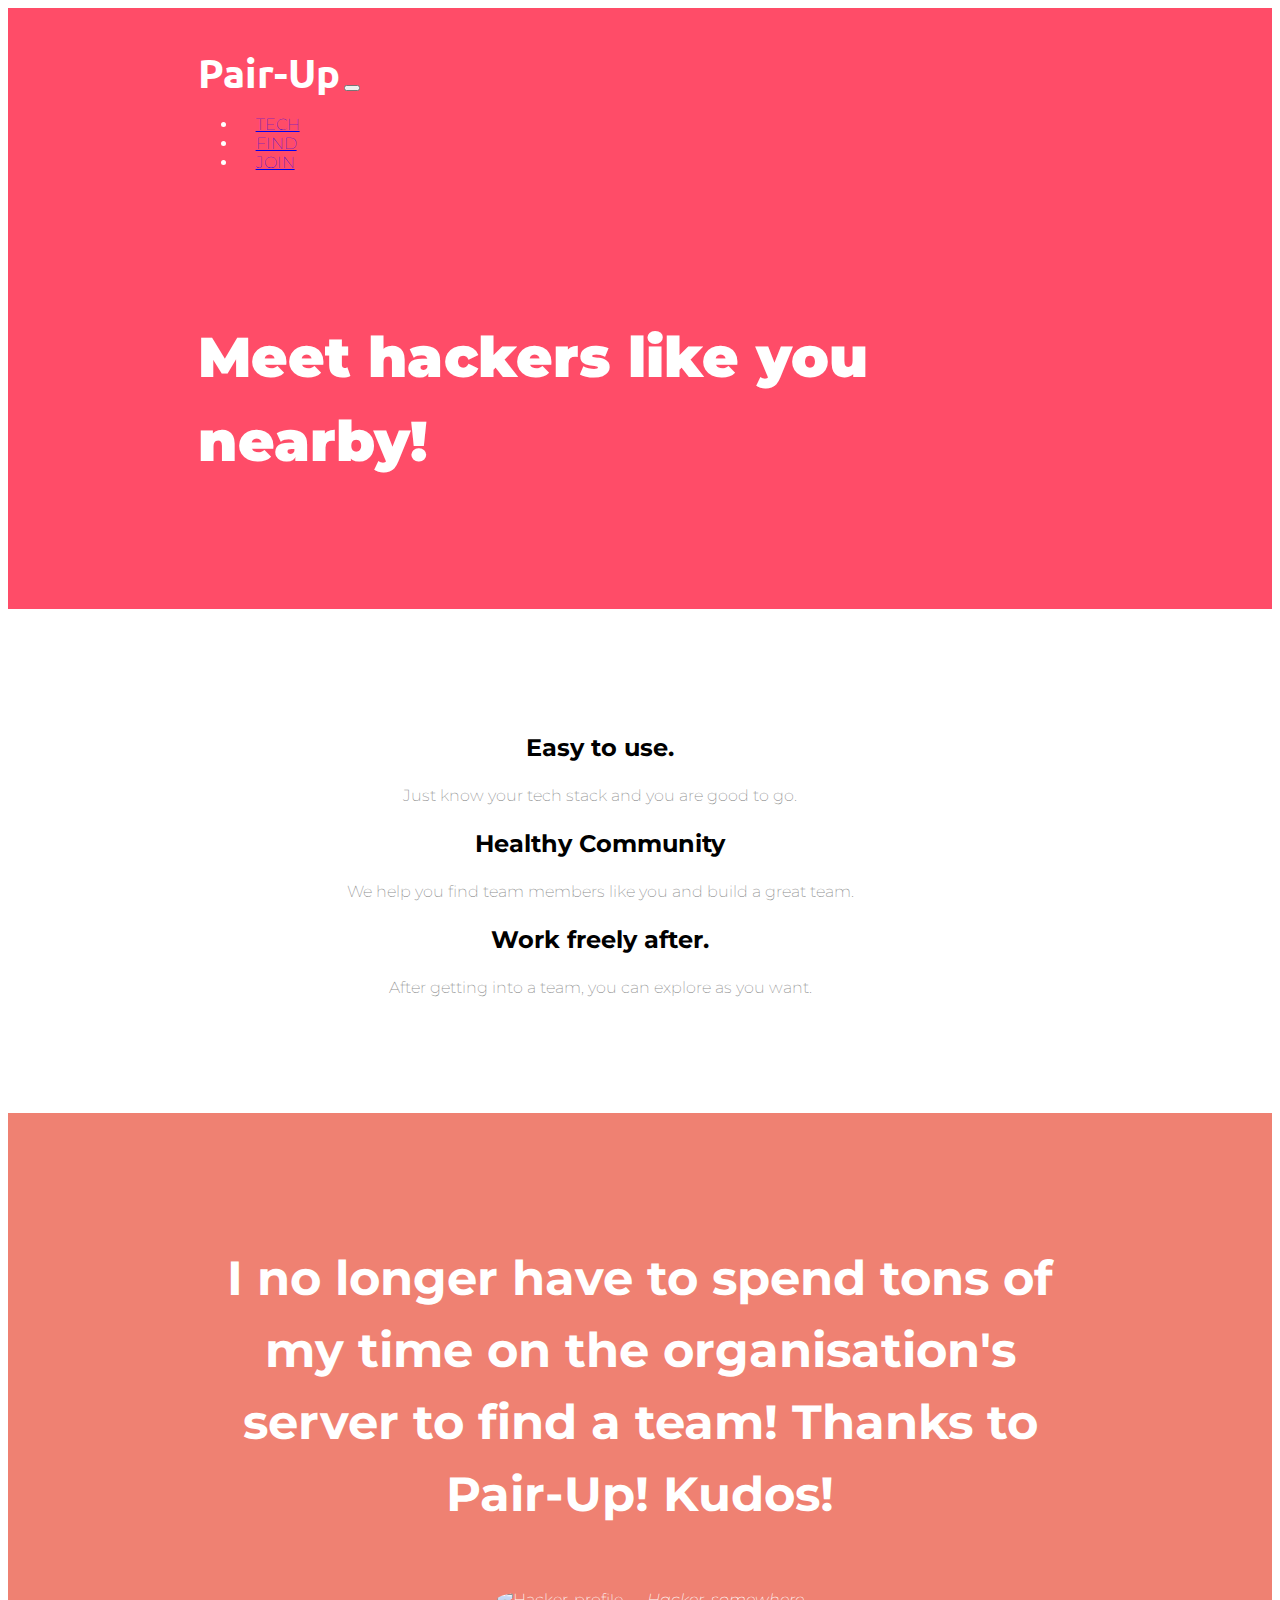
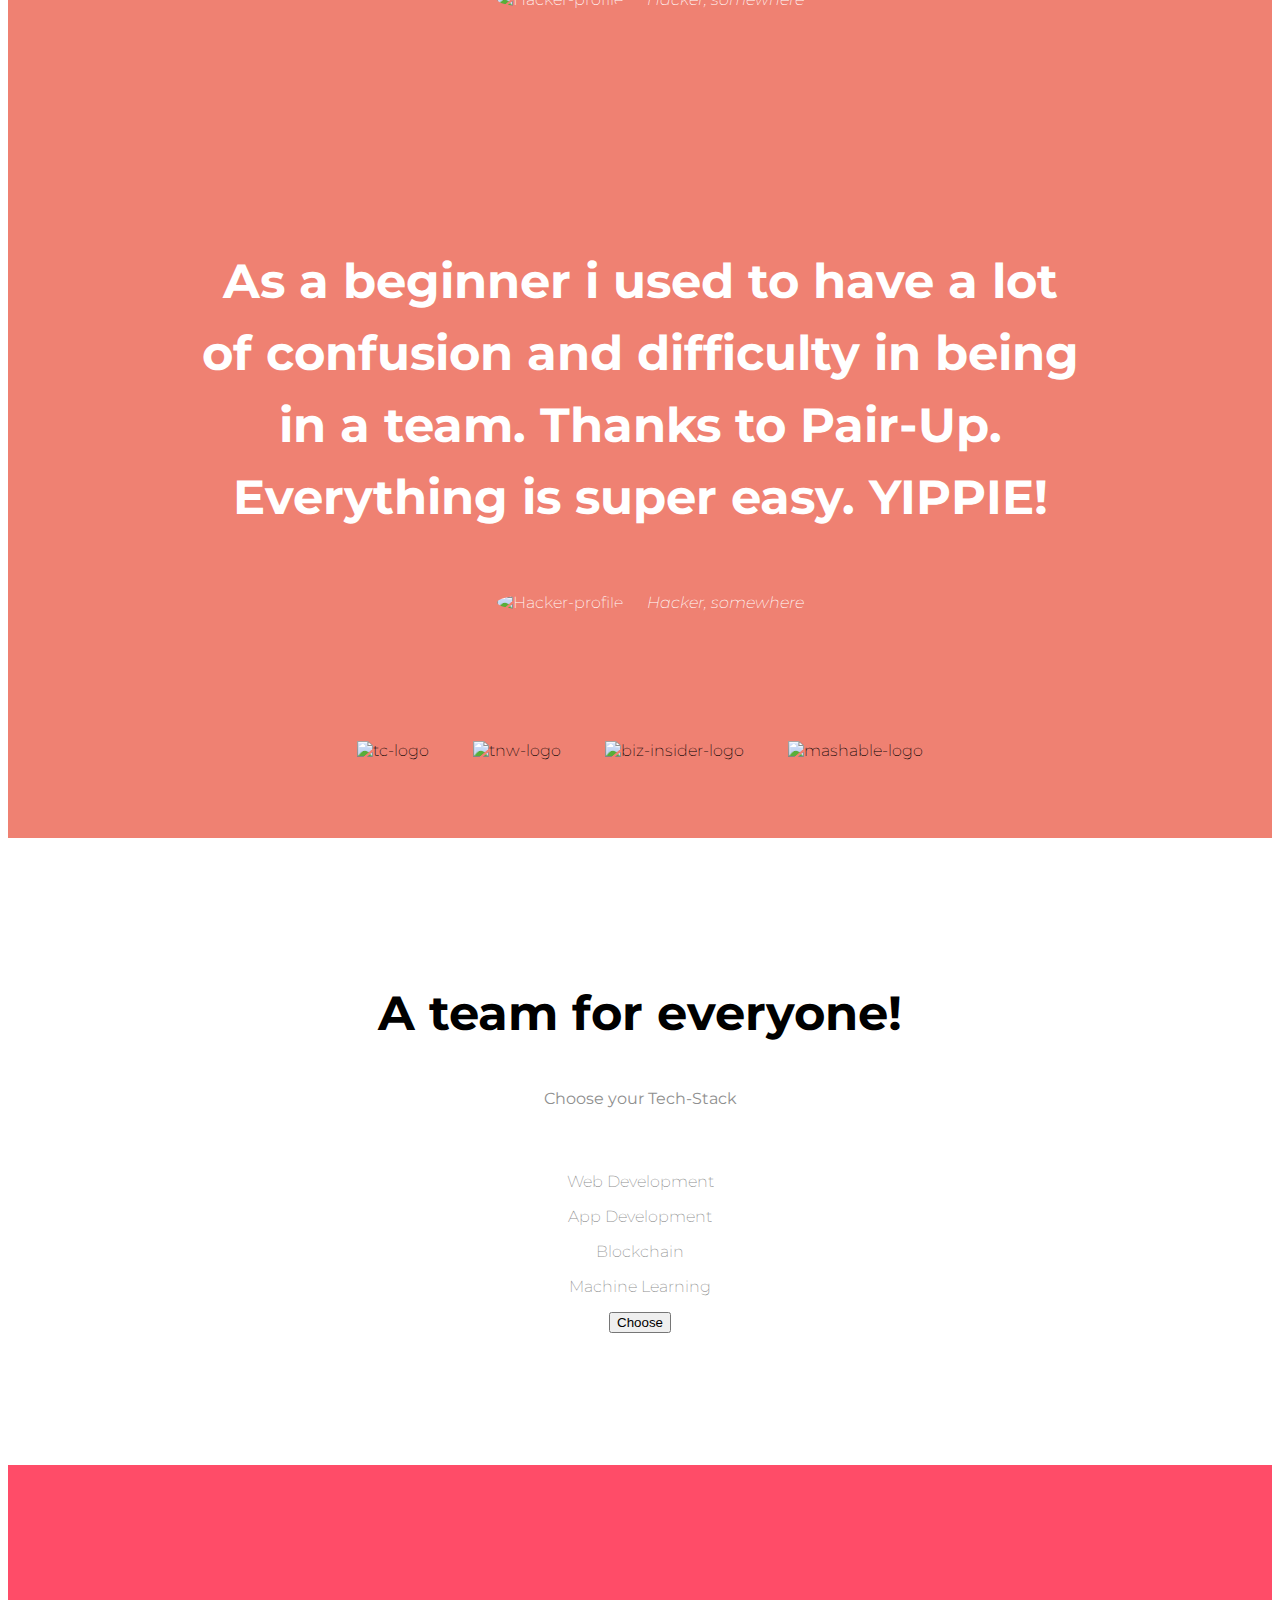
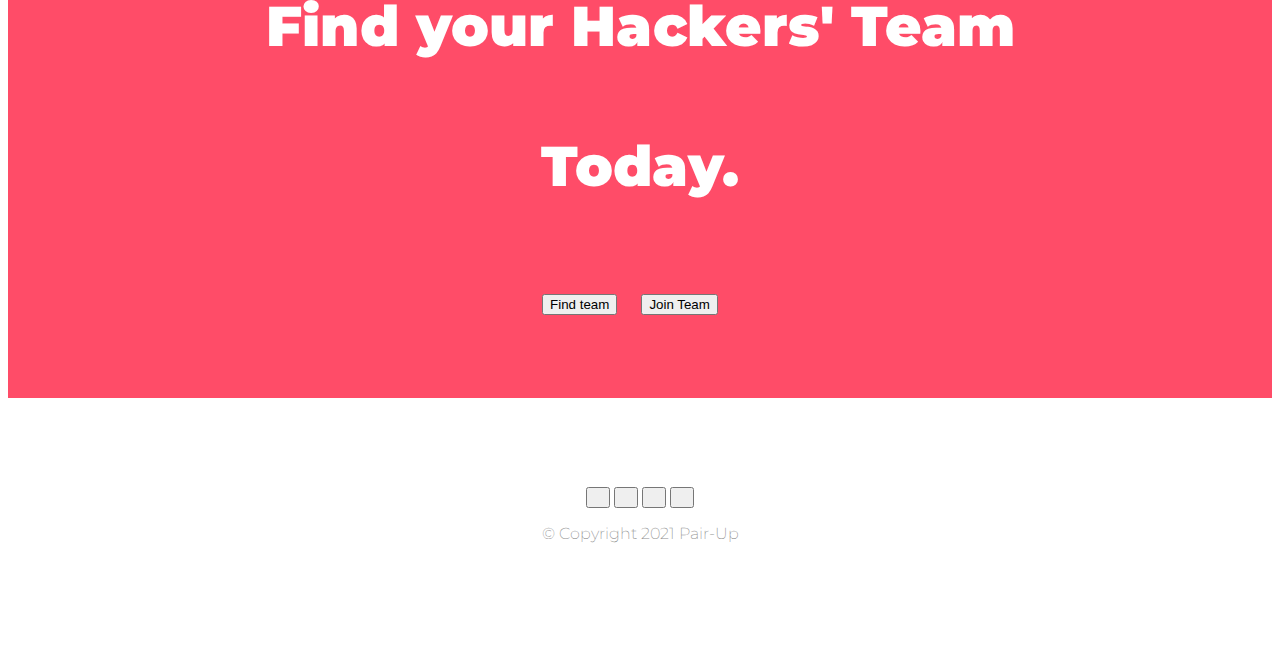
==== index.html @ fb61e9f4 "added file" ====
<!DOCTYPE html>
<html lang="en">

<head>
    <meta charset="UTF-8">
    <meta http-equiv="X-UA-Compatible" content="IE=edge">
    <meta name="viewport" content="width=device-width, initial-scale=1.0">
    <title>Pair-Up</title>
    <script src="/Js/index.js"></script>
</head>


<!-- bootstrap -->
<link rel="stylesheet" href="https://cdn.jsdelivr.net/npm/bootstrap@4.5.3/dist/css/bootstrap.min.css" integrity="sha384-TX8t27EcRE3e/ihU7zmQxVncDAy5uIKz4rEkgIXeMed4M0jlfIDPvg6uqKI2xXr2" crossorigin="anonymous">
  <script src="https://code.jquery.com/jquery-3.5.1.slim.min.js" integrity="sha384-DfXdz2htPH0lsSSs5nCTpuj/zy4C+OGpamoFVy38MVBnE+IbbVYUew+OrCXaRkfj" crossorigin="anonymous"></script>
  <script src="https://cdn.jsdelivr.net/npm/popper.js@1.16.1/dist/umd/popper.min.js" integrity="sha384-9/reFTGAW83EW2RDu2S0VKaIzap3H66lZH81PoYlFhbGU+6BZp6G7niu735Sk7lN" crossorigin="anonymous"></script>
  <script src="https://cdn.jsdelivr.net/npm/bootstrap@4.5.3/dist/js/bootstrap.min.js" integrity="sha384-w1Q4orYjBQndcko6MimVbzY0tgp4pWB4lZ7lr30WKz0vr/aWKhXdBNmNb5D92v7s" crossorigin="anonymous"></script>
  <!-- css -->
  <link rel="stylesheet" href="css/styles.css">
  <!-- google fonts -->
  <link rel="preconnect" href="https://fonts.gstatic.com">
  <link href="https://fonts.googleapis.com/css2?family=Montserrat:wght@900&family=Ubuntu:wght@300&display=swap" rel="stylesheet">
  <link href="https://fonts.googleapis.com/css2?family=Montserrat:wght@300&display=swap" rel="stylesheet">
  <!-- font awesome -->
  <script src="https://kit.fontawesome.com/1465705b72.js" crossorigin="anonymous"></script>


<body>

  <section id="title">

    <!-- Nav Bar -->
    <div class="container-fluid">


      <nav class="navbar navbar-expand-lg navbar-dark ">
        <span class="navbar-brand mb-0 h1">Pair-Up</span>
        <button class="navbar-toggler" type="button" data-toggle="collapse" data-target="#navbarNavAltMarkup" aria-controls="navbarNavAltMarkup" aria-expanded="false" aria-label="Toggle navigation">
          <span class="navbar-toggler-icon"></span>
        </button>
        <div class="collapse navbar-collapse" id="navbarNavAltMarkup">
          <ul class="navbar-nav ml-auto">
            <li class="nav-item">
              <a class="nav-link" href="#pricing">TECH</a>
            </li>
            <li class="nav-item">
              <a class="nav-link" href="#cta">FIND</a>
            </li>
            <li class="nav-item">
              <a class="nav-link" href="#cta">JOIN</a>
            </li>
          </ul>
        </div>
      </nav>



      <!-- Title -->

      <div class="row">
        <div class="col-lg-6">
          <h1>Meet hackers like you nearby!</h1>
          <!-- <button type="button" class="btn btn-dark btn-lg down-btn">Tech Stack</button> -->
        </div>
        <div class="col-lg-6">
          <img class="title-img" src="" alt="">
        </div>
      </div>

    </div>
  </section>


  <!-- Features -->

  <section id="features">

    <div class="row">

      <div class="col-lg-4">
        <i class="icon fas fa-check-circle fa-4x"></i>
        <h3 class="ft">Easy to use.</h3>
        <p>Just know your tech stack and you are good to go.</p>
      </div>

      <div class="col-lg-4">
        <i class="icon fas fa-bullseye fa-4x"></i>
        <h3 class="ft">Healthy Community</h3>
        <p>We help you find team members like you and build a great team.</p>
      </div>

      <div class="col-lg-4">
        <i class="icon fas fa-heart fa-4x"></i>
        <h3 class="ft">Work freely after.</h3>
        <p>After getting into a team, you can explore as you want.</p>
      </div>

    </div>
  </section>


  <!-- Testimonials -->

  <section id="testimonials">
    <div id="testimonials-bar" class="carousel slide" data-ride="false">
      <div class="carousel-inner">
        <div class="carousel-item active">
          <h2>I no longer have to spend tons of my time on the organisation's server to find a team! Thanks to Pair-Up! Kudos!</h2>
          <img class="testimonial-img" src="https://images.unsplash.com/photo-1544890225-2f3faec4cd60?ixid=MXwxMjA3fDB8MHxwaG90by1wYWdlfHx8fGVufDB8fHw%3D&ixlib=rb-1.2.1&auto=format&fit=crop&w=625&q=80" alt="Hacker-profile">
          <em>Hacker, somewhere</em>
        </div>
        <div class="carousel-item">
          <h2 class="testimonial-text">As a beginner i used to have a lot of confusion and difficulty in being in a team. Thanks to Pair-Up. Everything is super easy. YIPPIE!</h2>
          <img class="testimonial-img" src="https://images.unsplash.com/photo-1514543250559-83867827ecce?ixid=MXwxMjA3fDB8MHxwaG90by1wYWdlfHx8fGVufDB8fHw%3D&ixlib=rb-1.2.1&auto=format&fit=crop&w=711&q=80" alt="Hacker-profile">
          <em>Hacker, somewhere</em>
        </div>

      </div>
      <a class="carousel-control-prev" href="#testimonials-bar" role="button" data-slide="prev">
        <span class="carousel-control-prev-icon"></span>
      </a>
      <a class="carousel-control-next" href="#testimonials-bar" role="button" data-slide="next">
        <span class="carousel-control-next-icon"></span>
      </a>
    </div>
  </section>


  <!-- Press -->

  <section id="press">
    <img class="press-logo" src="images/techcrunch.png" alt="tc-logo">
    <img class="press-logo" src="images/tnw.png" alt="tnw-logo">
    <img class="press-logo" src="images/bizinsider.png" alt="biz-insider-logo">
    <img class="press-logo" src="images/mashable.png" alt="mashable-logo">

  </section>


  <!-- Tech Stack -->

  <section id="pricing">

    <h2>A team for everyone!</h2>
    <strong><p>Choose your Tech-Stack</p></strong>
    <div class="row">

      <div class="price-column col-lg-12">
        <div class="card">

          <div class="card-body">
            <p>Web Development</p>
            <p>App Development</p>
            <p>Blockchain</p>
            <p>Machine Learning</p>
            <button type="button" class="btn btn-outline-dark btn-lg btn-block">Choose</button>
          </div>
        </div>
      </div>



    </div>






  </section>


  <!-- Call to Action -->

  <section id="cta">

    <h3 class="finish">Find your Hackers' Team</h3>
    <h3 class="finish">Today.</h3>
    <button type="button" class="btn btn-dark btn-lg down-btn">Find team</button>
    <button type="button" class="btn btn-outline-light btn-lg down-btn"> Join Team</button>

  </section>


  <!-- Footer -->

  <footer id="footer">
    <button class="btn"><i class="smedia fab fa-twitter"></i>
    </button>
    <button class="btn"><i class="smedia fab fa-facebook-f"></i>
    </button>
    <button class="btn"><i class="smedia fab fa-instagram"></i>
    </button>
    <button class="btn"><i class="smedia fas fa-envelope"></i>
    </button>
    <p>© Copyright 2021 Pair-Up</p>

  </footer>


</body>

</html>

</html>
---- css/styles.css ----
body {
    font-family: "Montserrat";
    font-weight: 200;
  }

  #title {
    color: #fff;
    background-color: #ff4c68;
  }

  #features {
    padding: 100px 100px;
    text-align: center;
    margin-right: 80px;
    background-color: #fff;
    position: relative;
  }

  .title-img {
    width: 60%;
    transform: rotate(25deg);
    position: absolute;
    right: 30%;
  }

  h1 {
    font-family: 'Montserrat', sans-serif;
    font-size: 3.5rem;
    line-height: 1.5;
    font-weight: 900;
  }

  .container-fluid {
    padding: 3% 15% 7%;
  }

  .navbar {
    padding: 0 0 90px;
  }

  .navbar-brand {
    font-family: "Ubuntu", sans-serif;
    font-size: 2.5rem;
    font-weight: bold;
  }

  .nav-item {
    padding: 0 18px;
  }

  .nav-link {
    font-weight: lighter;
  }

  .down-btn {
    margin: 30px 20px 20px 0;
  }

  .ft {
    font-family: "Montserrat";
    font-weight: bold;
    font-size: 1.5rem;
  }

  .icon {
    color: #ef8172;
    margin-bottom: 1rem;
  }

  .icon:hover {
    color: #ff4c68;
  }

  p {
    color: #8f8f8f;
  }

  #testimonials {
    text-align: center;
    font-family: "Montserrat";
    background-color: #ef8172;
    color: #fff;
  }

  .carousel-item {
    padding: 7% 15%;
  }

  h2 {
    font-weight: bold;
    font-size: 3rem;
    line-height: 1.5;
  }

  .testimonial-img {
    width: 10%;
    border-radius: 100%;
    margin: 20px;
  }

  #press {
    background-color: #ef8172;
    text-align: center;
    padding-bottom: 3%;
  }

  .press-logo {
    width: 15%;
    margin: 20px 20px 40px;
  }

  /* Pricing-section */

  #pricing {
    padding: 100px;
    text-align: center;
  }

  .price-column {
    padding: 3% 2%;
  }

  .dog-name{
    font-weight: bold;
  }


  @media (max-width:1028px) {
    #title {
      text-align: center;
    }

    .title-img {
      position: static;
      transform: rotate(0);
    }
  }


  /* Call to Action */

  #cta{
  background-color: #ff4c68;
  text-align: center;
  font-family: "Montserrat";
  padding: 5% 17%;
  }

  .finish{
    font-weight: 900;
    color: #fff;
    font-size: 3.5rem;
    line-height: 1.5;
  }


  /* footer */

  #footer{
    background-color: #fff;
    padding: 7% 17%;
    text-align: center;
  }

  .smedia{
    margin: 4px;
    margin-bottom: 13px;
  }

  .smedia:hover{
    color: #ef8172;
  }
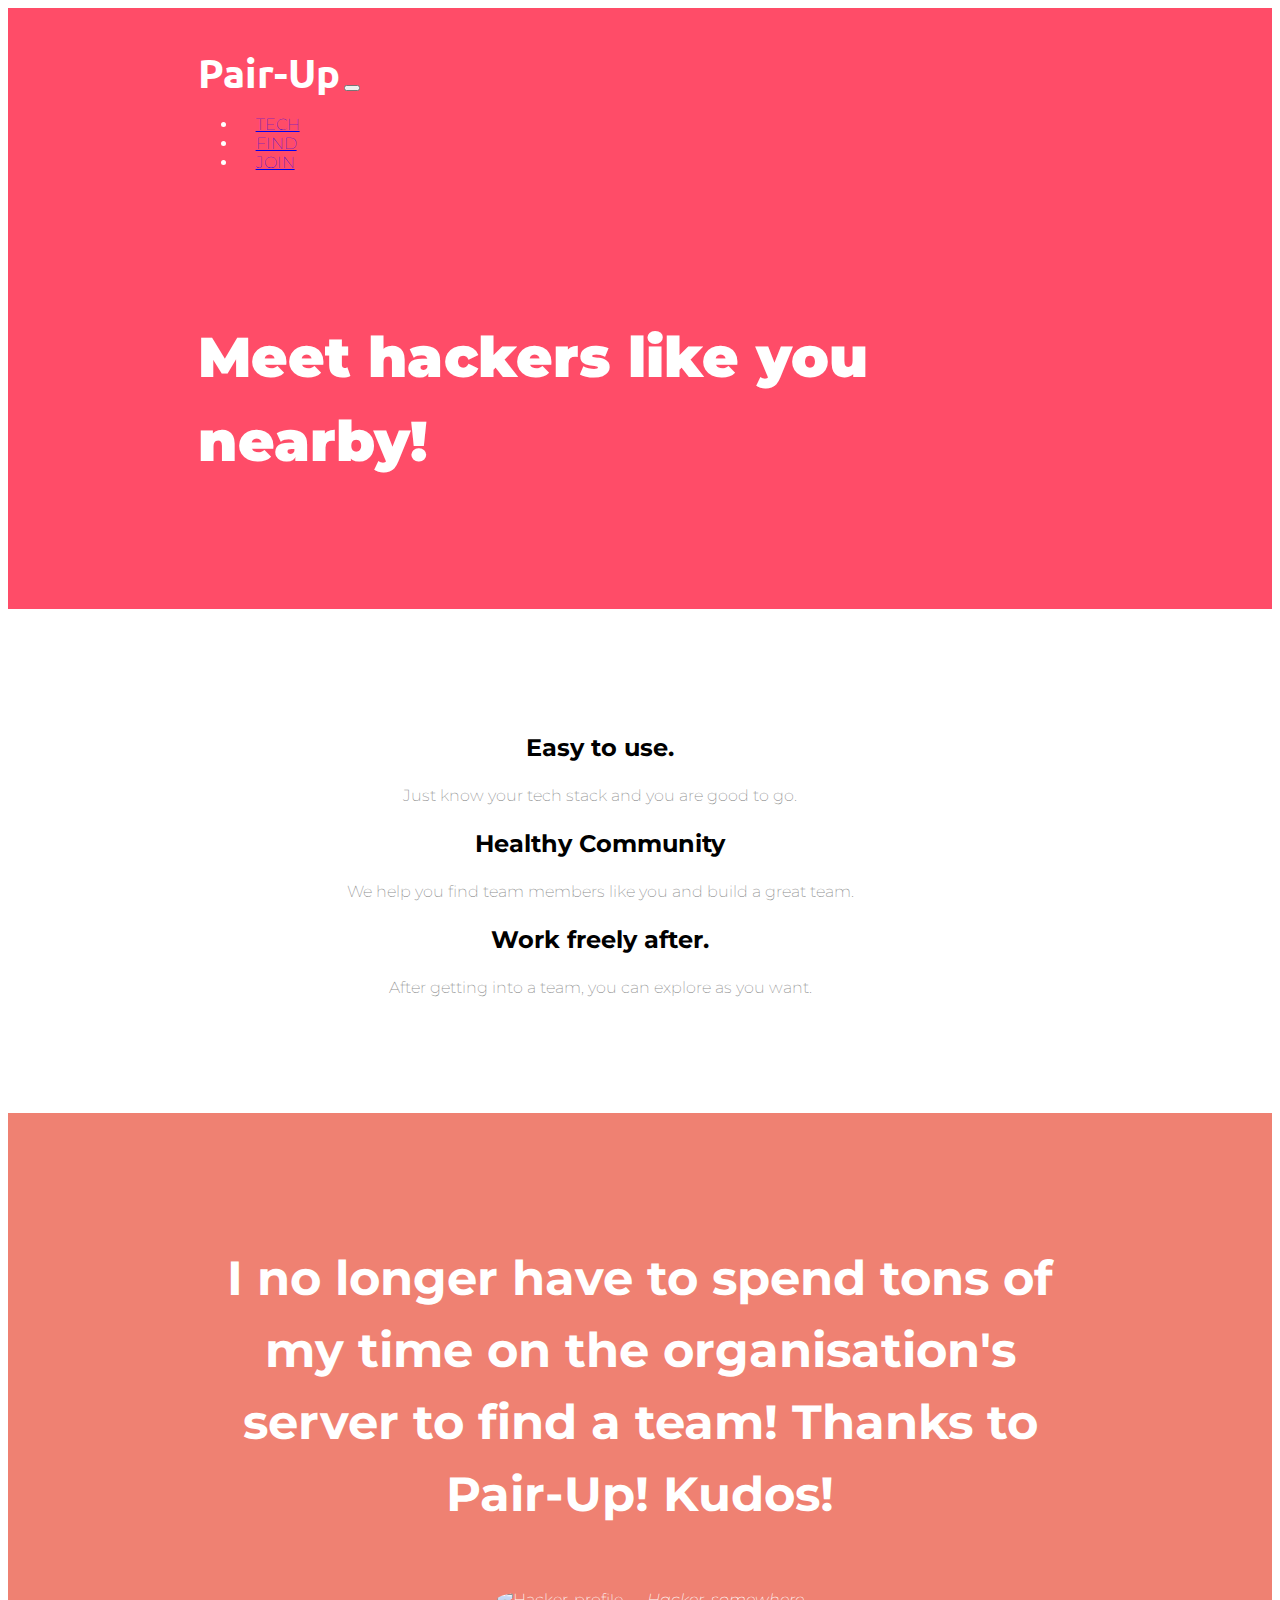
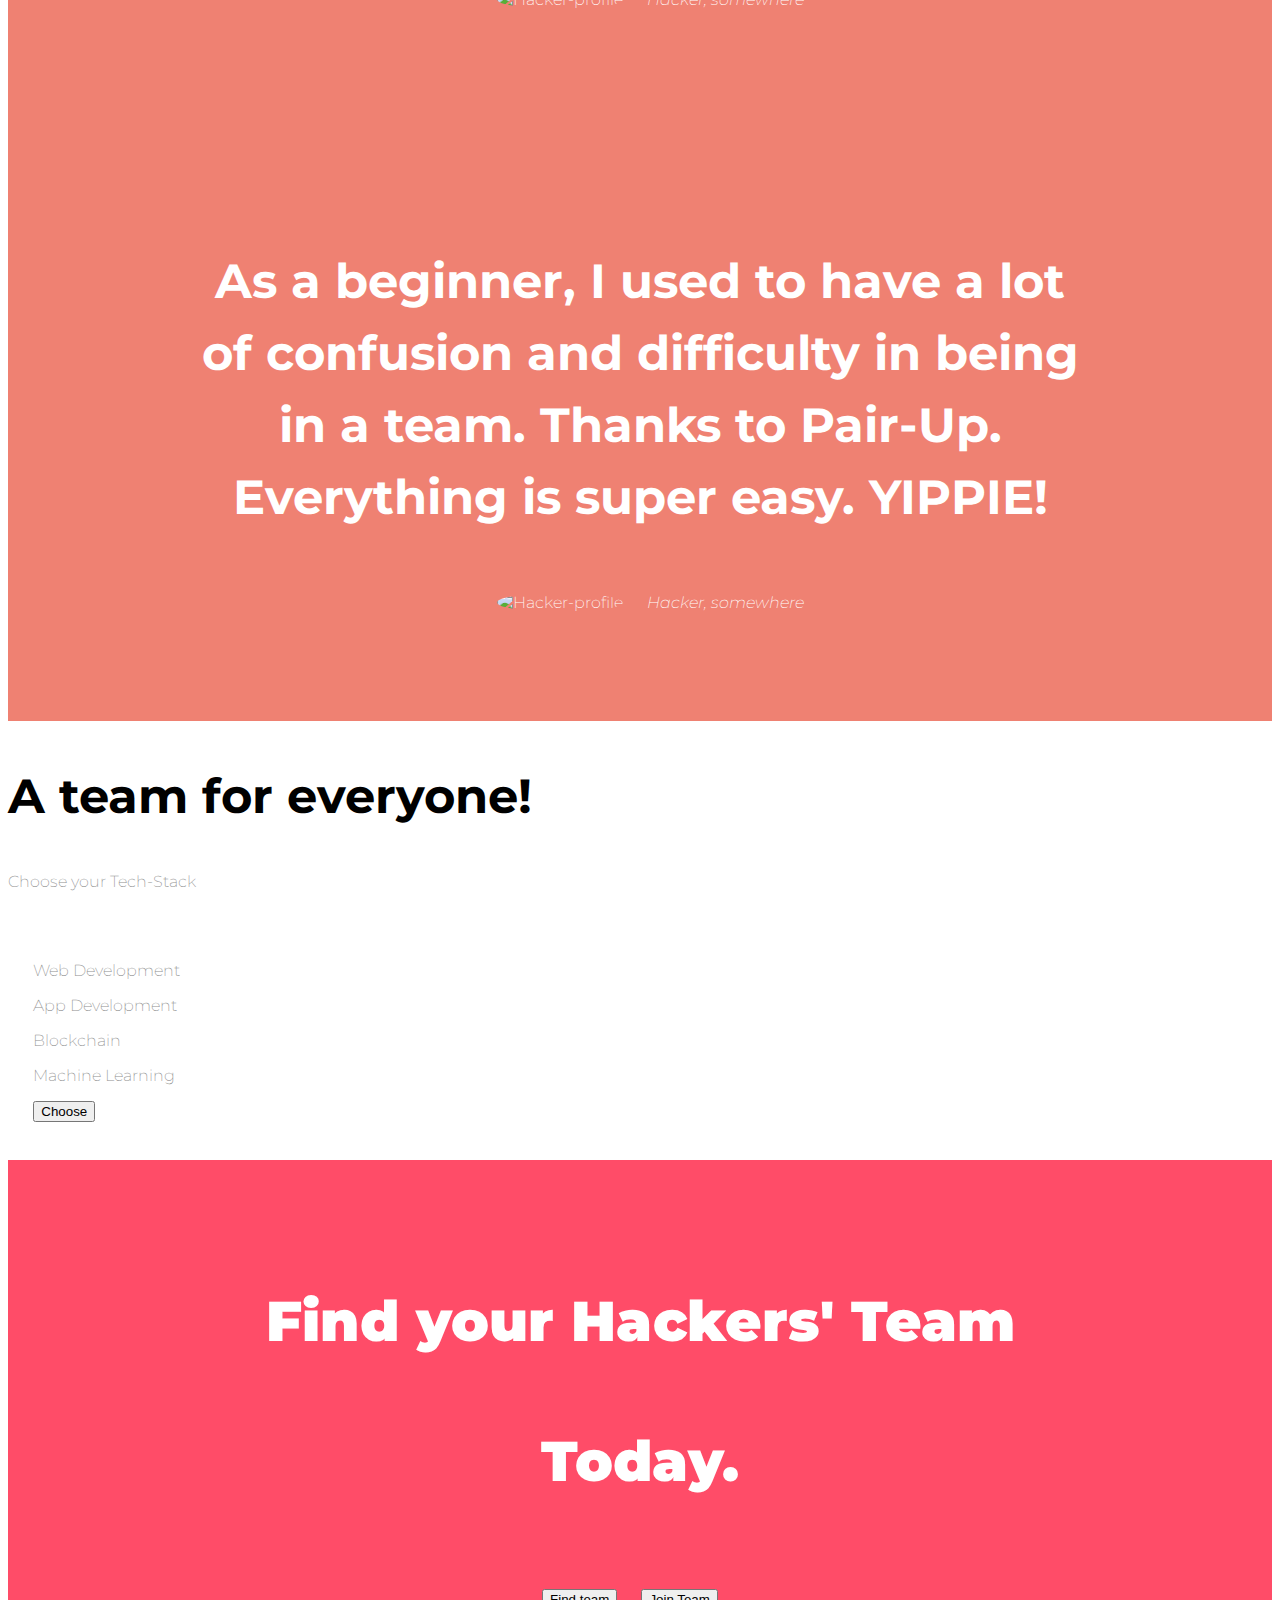
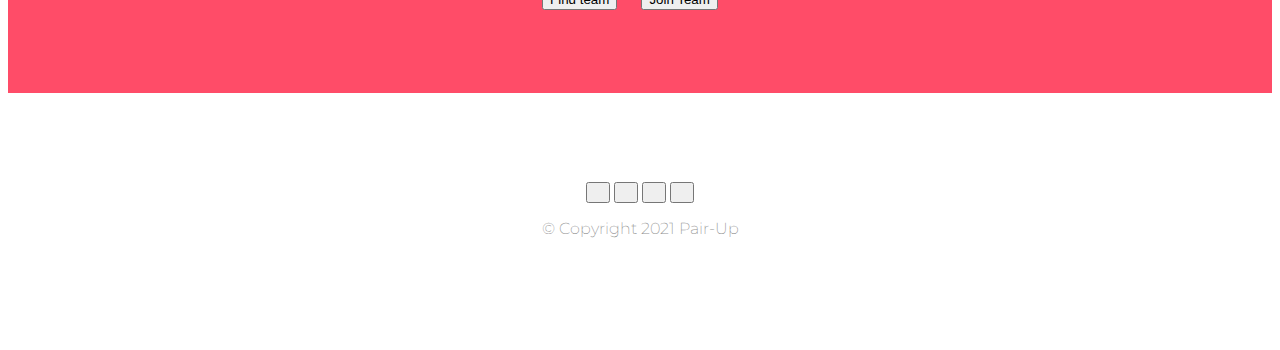
==== commit f419508a: "changed title imag and community icon" ====
--- a/index.html
+++ b/index.html
@@ -1,205 +1,196 @@
-<!DOCTYPE html>
-<html lang="en">
-
-<head>
-    <meta charset="UTF-8">
-    <meta http-equiv="X-UA-Compatible" content="IE=edge">
-    <meta name="viewport" content="width=device-width, initial-scale=1.0">
-    <title>Pair-Up</title>
-    <script src="/Js/index.js"></script>
-</head>
-
-
-<!-- bootstrap -->
-<link rel="stylesheet" href="https://cdn.jsdelivr.net/npm/bootstrap@4.5.3/dist/css/bootstrap.min.css" integrity="sha384-TX8t27EcRE3e/ihU7zmQxVncDAy5uIKz4rEkgIXeMed4M0jlfIDPvg6uqKI2xXr2" crossorigin="anonymous">
-  <script src="https://code.jquery.com/jquery-3.5.1.slim.min.js" integrity="sha384-DfXdz2htPH0lsSSs5nCTpuj/zy4C+OGpamoFVy38MVBnE+IbbVYUew+OrCXaRkfj" crossorigin="anonymous"></script>
-  <script src="https://cdn.jsdelivr.net/npm/popper.js@1.16.1/dist/umd/popper.min.js" integrity="sha384-9/reFTGAW83EW2RDu2S0VKaIzap3H66lZH81PoYlFhbGU+6BZp6G7niu735Sk7lN" crossorigin="anonymous"></script>
-  <script src="https://cdn.jsdelivr.net/npm/bootstrap@4.5.3/dist/js/bootstrap.min.js" integrity="sha384-w1Q4orYjBQndcko6MimVbzY0tgp4pWB4lZ7lr30WKz0vr/aWKhXdBNmNb5D92v7s" crossorigin="anonymous"></script>
-  <!-- css -->
-  <link rel="stylesheet" href="css/styles.css">
-  <!-- google fonts -->
-  <link rel="preconnect" href="https://fonts.gstatic.com">
-  <link href="https://fonts.googleapis.com/css2?family=Montserrat:wght@900&family=Ubuntu:wght@300&display=swap" rel="stylesheet">
-  <link href="https://fonts.googleapis.com/css2?family=Montserrat:wght@300&display=swap" rel="stylesheet">
-  <!-- font awesome -->
-  <script src="https://kit.fontawesome.com/1465705b72.js" crossorigin="anonymous"></script>
-
-
-<body>
-
-  <section id="title">
-
-    <!-- Nav Bar -->
-    <div class="container-fluid">
-
-
-      <nav class="navbar navbar-expand-lg navbar-dark ">
-        <span class="navbar-brand mb-0 h1">Pair-Up</span>
-        <button class="navbar-toggler" type="button" data-toggle="collapse" data-target="#navbarNavAltMarkup" aria-controls="navbarNavAltMarkup" aria-expanded="false" aria-label="Toggle navigation">
-          <span class="navbar-toggler-icon"></span>
-        </button>
-        <div class="collapse navbar-collapse" id="navbarNavAltMarkup">
-          <ul class="navbar-nav ml-auto">
-            <li class="nav-item">
-              <a class="nav-link" href="#pricing">TECH</a>
-            </li>
-            <li class="nav-item">
-              <a class="nav-link" href="#cta">FIND</a>
-            </li>
-            <li class="nav-item">
-              <a class="nav-link" href="#cta">JOIN</a>
-            </li>
-          </ul>
-        </div>
-      </nav>
-
-
-
-      <!-- Title -->
-
-      <div class="row">
-        <div class="col-lg-6">
-          <h1>Meet hackers like you nearby!</h1>
-          <!-- <button type="button" class="btn btn-dark btn-lg down-btn">Tech Stack</button> -->
-        </div>
-        <div class="col-lg-6">
-          <img class="title-img" src="" alt="">
-        </div>
-      </div>
-
-    </div>
-  </section>
-
-
-  <!-- Features -->
-
-  <section id="features">
-
-    <div class="row">
-
-      <div class="col-lg-4">
-        <i class="icon fas fa-check-circle fa-4x"></i>
-        <h3 class="ft">Easy to use.</h3>
-        <p>Just know your tech stack and you are good to go.</p>
-      </div>
-
-      <div class="col-lg-4">
-        <i class="icon fas fa-bullseye fa-4x"></i>
-        <h3 class="ft">Healthy Community</h3>
-        <p>We help you find team members like you and build a great team.</p>
-      </div>
-
-      <div class="col-lg-4">
-        <i class="icon fas fa-heart fa-4x"></i>
-        <h3 class="ft">Work freely after.</h3>
-        <p>After getting into a team, you can explore as you want.</p>
-      </div>
-
-    </div>
-  </section>
-
-
-  <!-- Testimonials -->
-
-  <section id="testimonials">
-    <div id="testimonials-bar" class="carousel slide" data-ride="false">
-      <div class="carousel-inner">
-        <div class="carousel-item active">
-          <h2>I no longer have to spend tons of my time on the organisation's server to find a team! Thanks to Pair-Up! Kudos!</h2>
-          <img class="testimonial-img" src="https://images.unsplash.com/photo-1544890225-2f3faec4cd60?ixid=MXwxMjA3fDB8MHxwaG90by1wYWdlfHx8fGVufDB8fHw%3D&ixlib=rb-1.2.1&auto=format&fit=crop&w=625&q=80" alt="Hacker-profile">
-          <em>Hacker, somewhere</em>
-        </div>
-        <div class="carousel-item">
-          <h2 class="testimonial-text">As a beginner i used to have a lot of confusion and difficulty in being in a team. Thanks to Pair-Up. Everything is super easy. YIPPIE!</h2>
-          <img class="testimonial-img" src="https://images.unsplash.com/photo-1514543250559-83867827ecce?ixid=MXwxMjA3fDB8MHxwaG90by1wYWdlfHx8fGVufDB8fHw%3D&ixlib=rb-1.2.1&auto=format&fit=crop&w=711&q=80" alt="Hacker-profile">
-          <em>Hacker, somewhere</em>
-        </div>
-
-      </div>
-      <a class="carousel-control-prev" href="#testimonials-bar" role="button" data-slide="prev">
-        <span class="carousel-control-prev-icon"></span>
-      </a>
-      <a class="carousel-control-next" href="#testimonials-bar" role="button" data-slide="next">
-        <span class="carousel-control-next-icon"></span>
-      </a>
-    </div>
-  </section>
-
-
-  <!-- Press -->
-
-  <section id="press">
-    <img class="press-logo" src="images/techcrunch.png" alt="tc-logo">
-    <img class="press-logo" src="images/tnw.png" alt="tnw-logo">
-    <img class="press-logo" src="images/bizinsider.png" alt="biz-insider-logo">
-    <img class="press-logo" src="images/mashable.png" alt="mashable-logo">
-
-  </section>
-
-
-  <!-- Tech Stack -->
-
-  <section id="pricing">
-
-    <h2>A team for everyone!</h2>
-    <strong><p>Choose your Tech-Stack</p></strong>
-    <div class="row">
-
-      <div class="price-column col-lg-12">
-        <div class="card">
-
-          <div class="card-body">
-            <p>Web Development</p>
-            <p>App Development</p>
-            <p>Blockchain</p>
-            <p>Machine Learning</p>
-            <button type="button" class="btn btn-outline-dark btn-lg btn-block">Choose</button>
-          </div>
-        </div>
-      </div>
-
-
-
-    </div>
-
-
-
-
-
-
-  </section>
-
-
-  <!-- Call to Action -->
-
-  <section id="cta">
-
-    <h3 class="finish">Find your Hackers' Team</h3>
-    <h3 class="finish">Today.</h3>
-    <button type="button" class="btn btn-dark btn-lg down-btn">Find team</button>
-    <button type="button" class="btn btn-outline-light btn-lg down-btn"> Join Team</button>
-
-  </section>
-
-
-  <!-- Footer -->
-
-  <footer id="footer">
-    <button class="btn"><i class="smedia fab fa-twitter"></i>
-    </button>
-    <button class="btn"><i class="smedia fab fa-facebook-f"></i>
-    </button>
-    <button class="btn"><i class="smedia fab fa-instagram"></i>
-    </button>
-    <button class="btn"><i class="smedia fas fa-envelope"></i>
-    </button>
-    <p>© Copyright 2021 Pair-Up</p>
-
-  </footer>
-
-
-</body>
-
-</html>
-
-</html>
+<!DOCTYPE html>
+<html lang="en">
+
+<head>
+    <meta charset="UTF-8">
+    <meta http-equiv="X-UA-Compatible" content="IE=edge">
+    <meta name="viewport" content="width=device-width, initial-scale=1.0">
+    <title>Pair-Up</title>
+    <script src="/Js/index.js"></script>
+</head>
+
+<!-- Favicon -->
+<link rel="icon" href="favicon.ico">
+
+<!-- bootstrap -->
+<link rel="stylesheet" href="https://cdn.jsdelivr.net/npm/bootstrap@4.5.3/dist/css/bootstrap.min.css" integrity="sha384-TX8t27EcRE3e/ihU7zmQxVncDAy5uIKz4rEkgIXeMed4M0jlfIDPvg6uqKI2xXr2" crossorigin="anonymous">
+  <script src="https://code.jquery.com/jquery-3.5.1.slim.min.js" integrity="sha384-DfXdz2htPH0lsSSs5nCTpuj/zy4C+OGpamoFVy38MVBnE+IbbVYUew+OrCXaRkfj" crossorigin="anonymous"></script>
+  <script src="https://cdn.jsdelivr.net/npm/popper.js@1.16.1/dist/umd/popper.min.js" integrity="sha384-9/reFTGAW83EW2RDu2S0VKaIzap3H66lZH81PoYlFhbGU+6BZp6G7niu735Sk7lN" crossorigin="anonymous"></script>
+  <script src="https://cdn.jsdelivr.net/npm/bootstrap@4.5.3/dist/js/bootstrap.min.js" integrity="sha384-w1Q4orYjBQndcko6MimVbzY0tgp4pWB4lZ7lr30WKz0vr/aWKhXdBNmNb5D92v7s" crossorigin="anonymous"></script>
+  <!-- css -->
+  <link rel="stylesheet" href="css/styles.css">
+  <!-- google fonts -->
+  <link rel="preconnect" href="https://fonts.gstatic.com">
+  <link href="https://fonts.googleapis.com/css2?family=Montserrat:wght@900&family=Ubuntu:wght@300&display=swap" rel="stylesheet">
+  <link href="https://fonts.googleapis.com/css2?family=Montserrat:wght@300&display=swap" rel="stylesheet">
+  <!-- font awesome -->
+  <script src="https://kit.fontawesome.com/1465705b72.js" crossorigin="anonymous"></script>
+
+
+<body>
+
+  <section id="title">
+
+    <!-- Nav Bar -->
+    <div class="container-fluid">
+
+
+      <nav class="navbar navbar-expand-lg navbar-dark ">
+        <span class="navbar-brand mb-0 h1">Pair-Up</span>
+        <button class="navbar-toggler" type="button" data-toggle="collapse" data-target="#navbarNavAltMarkup" aria-controls="navbarNavAltMarkup" aria-expanded="false" aria-label="Toggle navigation">
+          <span class="navbar-toggler-icon"></span>
+        </button>
+        <div class="collapse navbar-collapse" id="navbarNavAltMarkup">
+          <ul class="navbar-nav ml-auto">
+            <li class="nav-item">
+              <a class="nav-link" href="#tech-stack">TECH</a>
+            </li>
+            <li class="nav-item">
+              <a class="nav-link" href="#cta">FIND</a>
+            </li>
+            <li class="nav-item">
+              <a class="nav-link" href="#cta">JOIN</a>
+            </li>
+          </ul>
+        </div>
+      </nav>
+
+
+      <!-- Title -->
+
+      <div class="row">
+        <div class="col-lg-6">
+          <h1>Meet hackers like you nearby!</h1>
+        </div>
+        <div class="col-lg-6">
+          <img class="title-img" src="https://lh3.googleusercontent.com/proxy/Mby6ENR243mdPYVK1F7ELqSRHkkuQJAv84T--HXUXS7FPxB8aw62PkiT3-wUnqi16U2QSmiJmetyrhcuBJwlGxBbkmE6SMU" alt="">
+        </div>
+      </div>
+
+    </div>
+  </section>
+
+
+
+  <!-- Features -->
+
+  <section id="features">
+
+    <div class="row">
+
+      <div class="col-lg-4">
+        <i class="icon fas fa-check-circle fa-4x"></i>
+        <h3 class="ft">Easy to use.</h3>
+        <p class="merits">Just know your tech stack and you are good to go.</p>
+      </div>
+
+      <div class="col-lg-4">
+        <i class="icon fas fa-users fa-4x"></i>
+        <h3 class="ft">Healthy Community</h3>
+        <p class="merits">We help you find team members like you and build a great team.</p>
+      </div>
+
+      <div class="col-lg-4">
+        <i class="icon fas fa-heart fa-4x"></i>
+        <h3 class="ft">Work freely after.</h3>
+        <p class="merits">After getting into a team, you can explore as you want.</p>
+      </div>
+
+    </div>
+  </section>
+
+
+  <!-- Testimonials -->
+
+  <section id="testimonials">
+    <div id="testimonials-bar" class="carousel slide" data-ride="false">
+      <div class="carousel-inner">
+        <div class="carousel-item active">
+          <h2>I no longer have to spend tons of my time on the organisation's server to find a team! Thanks to Pair-Up! Kudos!</h2>
+          <img class="testimonial-img" src="https://images.unsplash.com/photo-1544890225-2f3faec4cd60?ixid=MXwxMjA3fDB8MHxwaG90by1wYWdlfHx8fGVufDB8fHw%3D&ixlib=rb-1.2.1&auto=format&fit=crop&w=625&q=80" alt="Hacker-profile">
+          <em>Hacker, somewhere</em>
+        </div>
+        <div class="carousel-item">
+          <h2 class="testimonial-text">As a beginner, I used to have a lot of confusion and difficulty in being in a team. Thanks to Pair-Up. Everything is super easy. YIPPIE!</h2>
+          <img class="testimonial-img" src="https://images.unsplash.com/photo-1514543250559-83867827ecce?ixid=MXwxMjA3fDB8MHxwaG90by1wYWdlfHx8fGVufDB8fHw%3D&ixlib=rb-1.2.1&auto=format&fit=crop&w=711&q=80" alt="Hacker-profile">
+          <em>Hacker, somewhere</em>
+        </div>
+
+      </div>
+      <a class="carousel-control-prev" href="#testimonials-bar" role="button" data-slide="prev">
+        <span class="carousel-control-prev-icon"></span>
+      </a>
+      <a class="carousel-control-next" href="#testimonials-bar" role="button" data-slide="next">
+        <span class="carousel-control-next-icon"></span>
+      </a>
+    </div>
+  </section>
+
+
+
+  <!-- Tech Stack -->
+
+  <section id="tech-stack">
+
+    <h2>A team for everyone!</h2>
+    <p class="tech-heading">Choose your Tech-Stack</p>
+    <div class="row">
+
+      <div class="price-column col-lg-12">
+        <div class="card">
+
+          <div class="card-body">
+            <p class="stacks">Web Development</p>
+            <p class="stacks">App Development</p>
+            <p class="stacks">Blockchain</p>
+            <p class="stacks">Machine Learning</p>
+            <button type="button" class="btn btn-outline-dark btn-lg btn-block">Choose</button>
+          </div>
+        </div>
+      </div>
+
+
+
+    </div>
+
+
+
+
+
+
+  </section>
+
+
+  <!-- Call to Action -->
+
+  <section id="cta">
+
+    <h3 class="finish">Find your Hackers' Team</h3>
+    <h3 class="finish">Today.</h3>
+    <button type="button" class="btn btn-dark btn-lg down-btn">Find team</button>
+    <button type="button" class="btn btn-outline-light btn-lg down-btn"> Join Team</button>
+
+  </section>
+
+
+  <!-- Footer -->
+
+  <footer id="footer">
+    <button class="btn"><i class="smedia fab fa-twitter"></i>
+    </button>
+    <button class="btn"><i class="smedia fab fa-facebook-f"></i>
+    </button>
+    <button class="btn"><i class="smedia fab fa-instagram"></i>
+    </button>
+    <button class="btn"><i class="smedia fas fa-envelope"></i>
+    </button>
+    <p>© Copyright 2021 Pair-Up</p>
+
+  </footer>
+
+
+</body>
+
+</html>
+
+</html>
